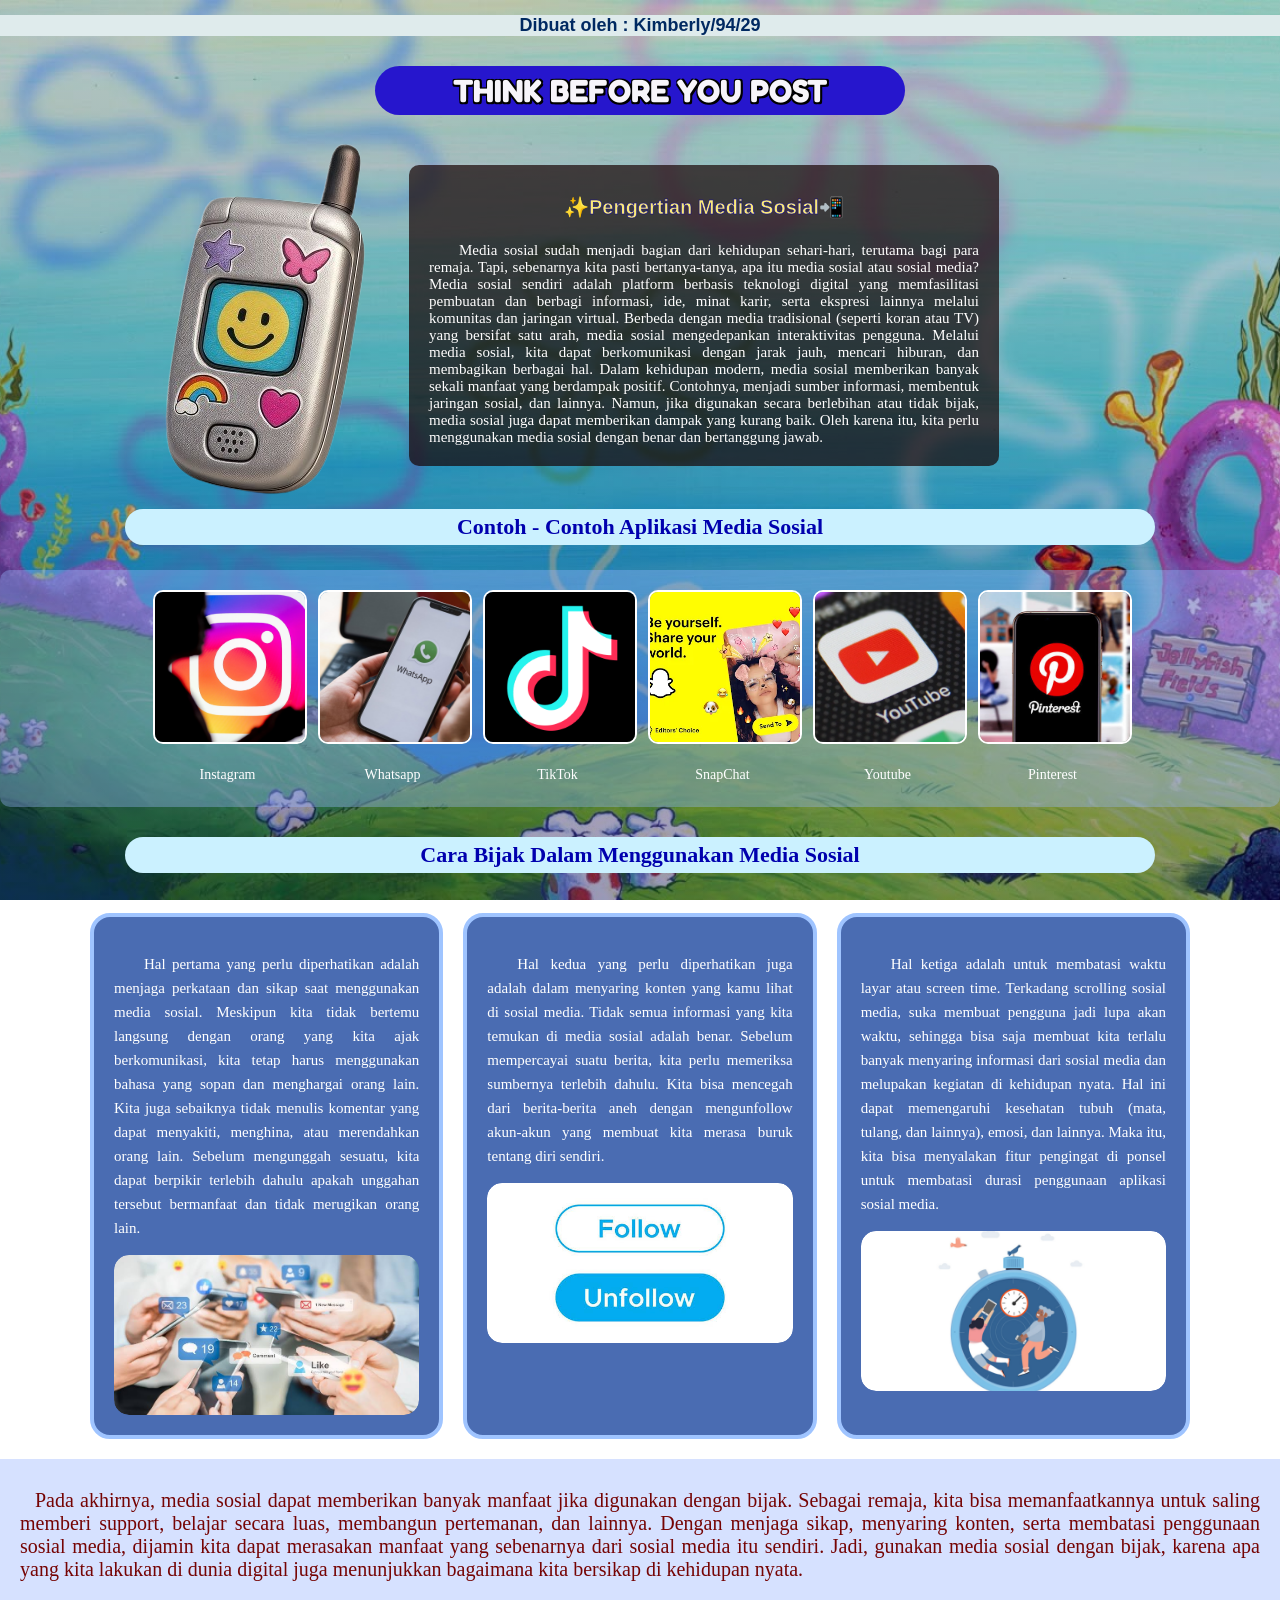
==== STS_94_29.html @ cf8dc60a "Add files via upload" ====
<!DOCTYPE html>
<html>

    <head>
        <title>THINK BEFORE YOU POST</title>
        <link rel="preconnect" href="https://fonts.googleapis.com">
        <link rel="preconnect" href="https://fonts.gstatic.com" crossorigin>
        <link href="https://fonts.googleapis.com/css2?family=Fredoka:wght@300..700&display=swap" rel="stylesheet">
        <link rel="stylesheet" href="STS_94_29.css">
    </head>

<body>
    <h2> Dibuat oleh : Kimberly/94/29 </h2>
    <h1>THINK BEFORE YOU POST</h1>
    <img src="phone-removebg-preview.png" class="HP" alt="HP">
    <div class="content">
        <h3>✨Pengertian Media Sosial📲</h3>
        <p>
            Media sosial sudah menjadi bagian dari kehidupan sehari-hari, terutama bagi para remaja. Tapi, sebenarnya kita pasti bertanya-tanya, apa itu media sosial atau sosial media? Media sosial sendiri adalah platform berbasis teknologi digital yang memfasilitasi pembuatan dan berbagi informasi, ide, minat karir, serta ekspresi lainnya melalui komunitas dan jaringan virtual. Berbeda dengan media tradisional (seperti koran atau TV) yang bersifat satu arah, media sosial mengedepankan interaktivitas pengguna. Melalui media sosial, kita dapat berkomunikasi dengan jarak jauh, mencari hiburan, dan membagikan berbagai hal. Dalam kehidupan modern, media sosial memberikan banyak sekali manfaat yang berdampak positif. Contohnya, menjadi sumber informasi, membentuk jaringan sosial, dan lainnya. Namun, jika digunakan secara berlebihan atau tidak bijak, media sosial juga dapat memberikan dampak yang kurang baik. Oleh karena itu, kita perlu menggunakan media sosial dengan benar dan bertanggung jawab.
        </p>
    </div>
    
    <div class="contoh">
    <h4>Contoh - Contoh Aplikasi Media Sosial</h4>
    </div>

    <div class="aplikasi">
    <div class="image-item">
      <img src="Insragram.webp" alt="Instagram">
      <p>Instagram</p>
    </div>

    <div class="image-item">
      <img src="whatsapp.jpg" alt="Whatsapp">
      <p>Whatsapp</p>
    </div>
    
    <div class="image-item">
      <img src="Tiktok.png" alt="TikTok">
      <p>TikTok</p>
    </div>
    
    <div class="image-item">
      <img src="SnapChat.webp" alt="SnapChat">
      <p>SnapChat</p>
    </div>

    <div class="image-item">
      <img src="Youtube.webp" alt="Youtube">
      <p>Youtube</p>
    </div>

    <div class="image-item">
      <img src="pinterest.jpg" alt="Pinterest">
      <p>Pinterest</p>
    </div>
</div> 

<h4>Cara Bijak Dalam Menggunakan Media Sosial</h4>

<div class="cara-bijak-menggunakan-sosmed">
  <div class="cara-bijak">
    <p>Hal pertama yang perlu diperhatikan adalah menjaga perkataan dan sikap saat menggunakan media sosial. Meskipun kita tidak bertemu langsung dengan orang yang kita ajak berkomunikasi, kita tetap harus menggunakan bahasa yang sopan dan menghargai orang lain. Kita juga sebaiknya tidak menulis komentar yang dapat menyakiti, menghina, atau merendahkan orang lain. Sebelum mengunggah sesuatu, kita dapat berpikir terlebih dahulu apakah unggahan tersebut bermanfaat dan tidak merugikan orang lain.</p>
    <div class="gambar">
      <img src="yeah.jpeg" alt="Sikap Utama" class="img-default">
      <img src="happy.jpg" alt="Sikap Hover" class="img-hover">
    </div>
  </div>

  <div class="cara-bijak">
    <p>Hal kedua yang perlu diperhatikan juga adalah dalam menyaring konten yang kamu lihat di sosial media. Tidak semua informasi yang kita temukan di media sosial adalah benar. Sebelum mempercayai suatu berita, kita perlu memeriksa sumbernya terlebih dahulu. Kita bisa mencegah dari berita-berita aneh dengan mengunfollow akun-akun yang membuat kita merasa buruk tentang diri sendiri.</p>
    <div class="gambar">
      <img src="ig.jpg" alt="Menyaring Utama" class="img-default">
      <img src="hoax.jpg" alt="Menyaring Hover" class="img-hover">
    </div>
  </div>

  <div class="cara-bijak">
    <p>Hal ketiga adalah untuk membatasi waktu layar atau screen time. Terkadang scrolling sosial media, suka membuat pengguna jadi lupa akan waktu, sehingga bisa saja membuat kita terlalu banyak menyaring informasi dari sosial media dan melupakan kegiatan di kehidupan nyata. Hal ini dapat memengaruhi kesehatan tubuh (mata, tulang, dan lainnya), emosi, dan lainnya. Maka itu, kita bisa menyalakan fitur pengingat di ponsel untuk membatasi durasi penggunaan aplikasi sosial media.</p>
    <div class="gambar">
      <img src="screen time.png" alt="Screen Time Utama" class="img-default">
      <img src="screen.webp" alt="Screen Time Hover" class="img-hover">
    </div>
  </div>
</div>

<div class="terakhir">
    <p>
      Pada akhirnya, media sosial dapat memberikan banyak manfaat jika digunakan dengan bijak. Sebagai remaja, kita bisa memanfaatkannya untuk saling memberi support, belajar secara luas, membangun pertemanan, dan lainnya. Dengan  menjaga sikap, menyaring konten, serta membatasi penggunaan sosial media, dijamin kita dapat merasakan manfaat yang sebenarnya dari sosial media itu sendiri. Jadi, gunakan media sosial dengan bijak, karena apa yang kita lakukan di dunia digital juga menunjukkan bagaimana kita bersikap di kehidupan nyata.
    </p>
</div>
---- STS_94_29.css ----
body{
    background-image:linear-gradient(rgba(251, 59, 63, 0.153), rgba(8, 0, 72, 0.4)), url("kelima.jpg");
    background-size: cover;
    background-position: center;
    background-repeat: no-repeat; 
    background-attachment: fixed;
    min-height: 100vh;
    margin :0
}
h2{
    font-family: sans-serif;
    background-color: hsl(185, 25%, 90%);
    color: rgb(0, 41, 97);
    text-align: center;
    font-size: 18px;
}
h1 {
    font-family:'Fredoka';
    background-color: rgb(38, 22, 205);
    color: hwb(270 96% 2%); 
    text-align: center;
    border-radius: 25px;
    margin: 30px auto;
    padding: 5px 15px;
    width: 500px;
    cursor: pointer;
    transition: 0.2s;
    text-shadow: 
    -1.5px -1.5px 0 black,  
     1.5px -1.5px 0 black,
    -1.5px  1.5px 0 black,
     1.5px  1.5px 0 black;
}
h1:hover {
    background-color: rgb(70, 49, 0);
    color:rgb(255, 246, 160);
    text-shadow: 
    -1.5px -1.5px 0 rgb(128, 86, 24),  
     1.5px -1.5px 0  rgb(128, 86, 24),
    -1.5px  1.5px 0 rgb(128, 86, 24),
     1.5px  1.5px 0 rgb(128, 86, 24);
    transform: scale(1.1);
}

.HP {
  position: relative;
  top: -70px;      
  margin-left: 15px;  
  z-index: 10;
  cursor :pointer;
  transition: all 0.3 ease;
}
.HP:hover {
  transform: scale(1.2);
    box-shadow: 0 5px 15px rgba(0,0,0,0,3);
  z-index: 99;
}

.content {         
  display: inline-block;
  vertical-align: top;
  margin-left: -110px;    
  margin-top: 20px;
  background-color: rgba(22, 1, 1, 0.687); 
  padding: 10px 20px;
  border-radius: 10px;
  width: 550px;          
}
.content h3 {
  font-size: 20px;
  font-weight: bold;
  color: #fae97a;
  margin-bottom: 10px;
  text-align: center;   
  font-family: 'Franklin Gothic Medium', 'Arial Narrow', Arial, sans-serif;
  -webkit-text-stroke: 0.5px rgb(8, 3, 158);
  margin-bottom: 23px;
}

.content p {
  text-indent: 30px;     
  text-align: justify;  
  font-size: 15px;
  margin-bottom: 10px;
  color: #fffefe;
}
.contoh {
    text-align: center;
    margin-top: 20px;
    position: relative;
    top: -160px;
}

.contoh h4 {
    color: rgb(0, 0, 174);
    background-color: #cbf1ff;
    border-radius: 25px;
    margin: 20px auto;
    padding: 5px 15px;
    width: 1000px;
    font-size: 22px;
    margin-bottom: 15px;
    cursor: pointer;
    transition: 0.2s;
  
}
h4:hover {
    background-color: rgb(70, 49, 0);
    color:rgb(255, 246, 160);
    text-shadow: 
    -1.5px -1.5px 0 rgb(128, 86, 24),  
     1.5px -1.5px 0  rgb(128, 86, 24),
    -1.5px  1.5px 0 rgb(128, 86, 24),
     1.5px  1.5px 0 rgb(128, 86, 24);
    transform: scale(1.1);
}

.aplikasi {
  display: flex;
  justify-content: center;
  gap: 15px;
  padding: 20px 10px 10px 10px;
  background-color: rgba(151, 182, 255, 0.372);
  border-radius: 10px;
  position: relative;
  top: -150px; 
}

.image-item {
  flex: 0 0 auto;
  width: 150px;
  text-align: center;
  color: #ffffff;
  font-size: 14px;
}

.image-item img {
  width: 100%;
  height: 150px;
  border-radius: 10px;
  border: 2px solid #ffffff;
  object-fit: cover;
  margin-bottom: 5px;
  transition: transform 0.3s ease;
}

.image-item img:hover {
  transform: translateY(-10px);
}

h4 {
    color: rgb(0, 0, 174);
    background-color: #cbf1ff;
    border-radius: 25px;
    padding: 5px 15px;
    width: 1000px;
    font-size: 22px;
    cursor: pointer;
    transition: 0.2s;
    text-align: center;
    position: relative;
    z-index: 10;
    margin-top: -120px; 
    margin-bottom: 20px;
    margin-left: auto;
    margin-right: auto;
}

h4:hover {
    background-color: rgb(70, 49, 0);
    color: rgb(255, 246, 160);
    text-shadow: 
      -1.5px -1.5px 0 rgb(128, 86, 24),  
       1.5px -1.5px 0 rgb(128, 86, 24),
      -1.5px  1.5px 0 rgb(128, 86, 24),
       1.5px  1.5px 0 rgb(128, 86, 24);
    transform: scale(1.03);
}

.cara-bijak-menggunakan-sosmed {
  display: flex;
  justify-content: center;
  gap: 20px;
  padding: 20px;
  max-width: 1100px;
  margin: 5px auto 0 auto;
}

.cara-bijak {
  flex: 1;
  background: rgba(2, 50, 147, 0.712);
  backdrop-filter: blur(8px);
  border-radius: 20px;
  padding: 20px;
  color: #ffffff;
  border: 4px solid #9fc4ff;
  box-shadow: 0 0 10px rgba(255, 255, 255, 0.5);
}

.cara-bijak p {
  font-size: 15px;
  line-height: 1.6;
  margin-bottom: 15px;
  text-indent: 30px;      
  text-align: justify;    
}

.gambar {
  position: relative;
  width: 100%;
  height: 160px;
  overflow: hidden;
  border-radius: 15px;
  cursor: pointer;
}

.gambar img {
  width: 100%;
  height: 100%;
  object-fit: cover;
  border-radius: 15px;
  transition: transform 0.3s ease, opacity 0.3s ease;
}

.gambar .img-hover {
  position: absolute;
  top: 0;
  left: 0;
  opacity: 0; 
}

.gambar:hover .img-default {
  opacity: 0; 
  transform: scale(1.05);
}

.gambar:hover .img-hover {
  opacity: 1; 
  transform: scale(1.05);
}

.terakhir {
  font-size: 20px;
  color: #750404;
  background-color: #d6e1ff;
  margin-bottom: 5px;
  text-indent: 15px; 
  text-align: justify;
  padding: 10px 20px; 
  max-width: 100%;       
  margin: 0 auto 20px;
  transition: transform 0.3s ease, box-shadow 0.3s ease, background-color 0.3s ease;
}

.terakhir:hover {
  transform: translateY(-5px); /* Kotak naik sedikit ke atas */
  background-color: #ffffff;   /* Ubah warna background jadi putih terang */
  box-shadow: 0 10px 25px rgba(0, 0, 0, 0.15); /* Efek bayangan lembut */
  cursor: pointer;
}
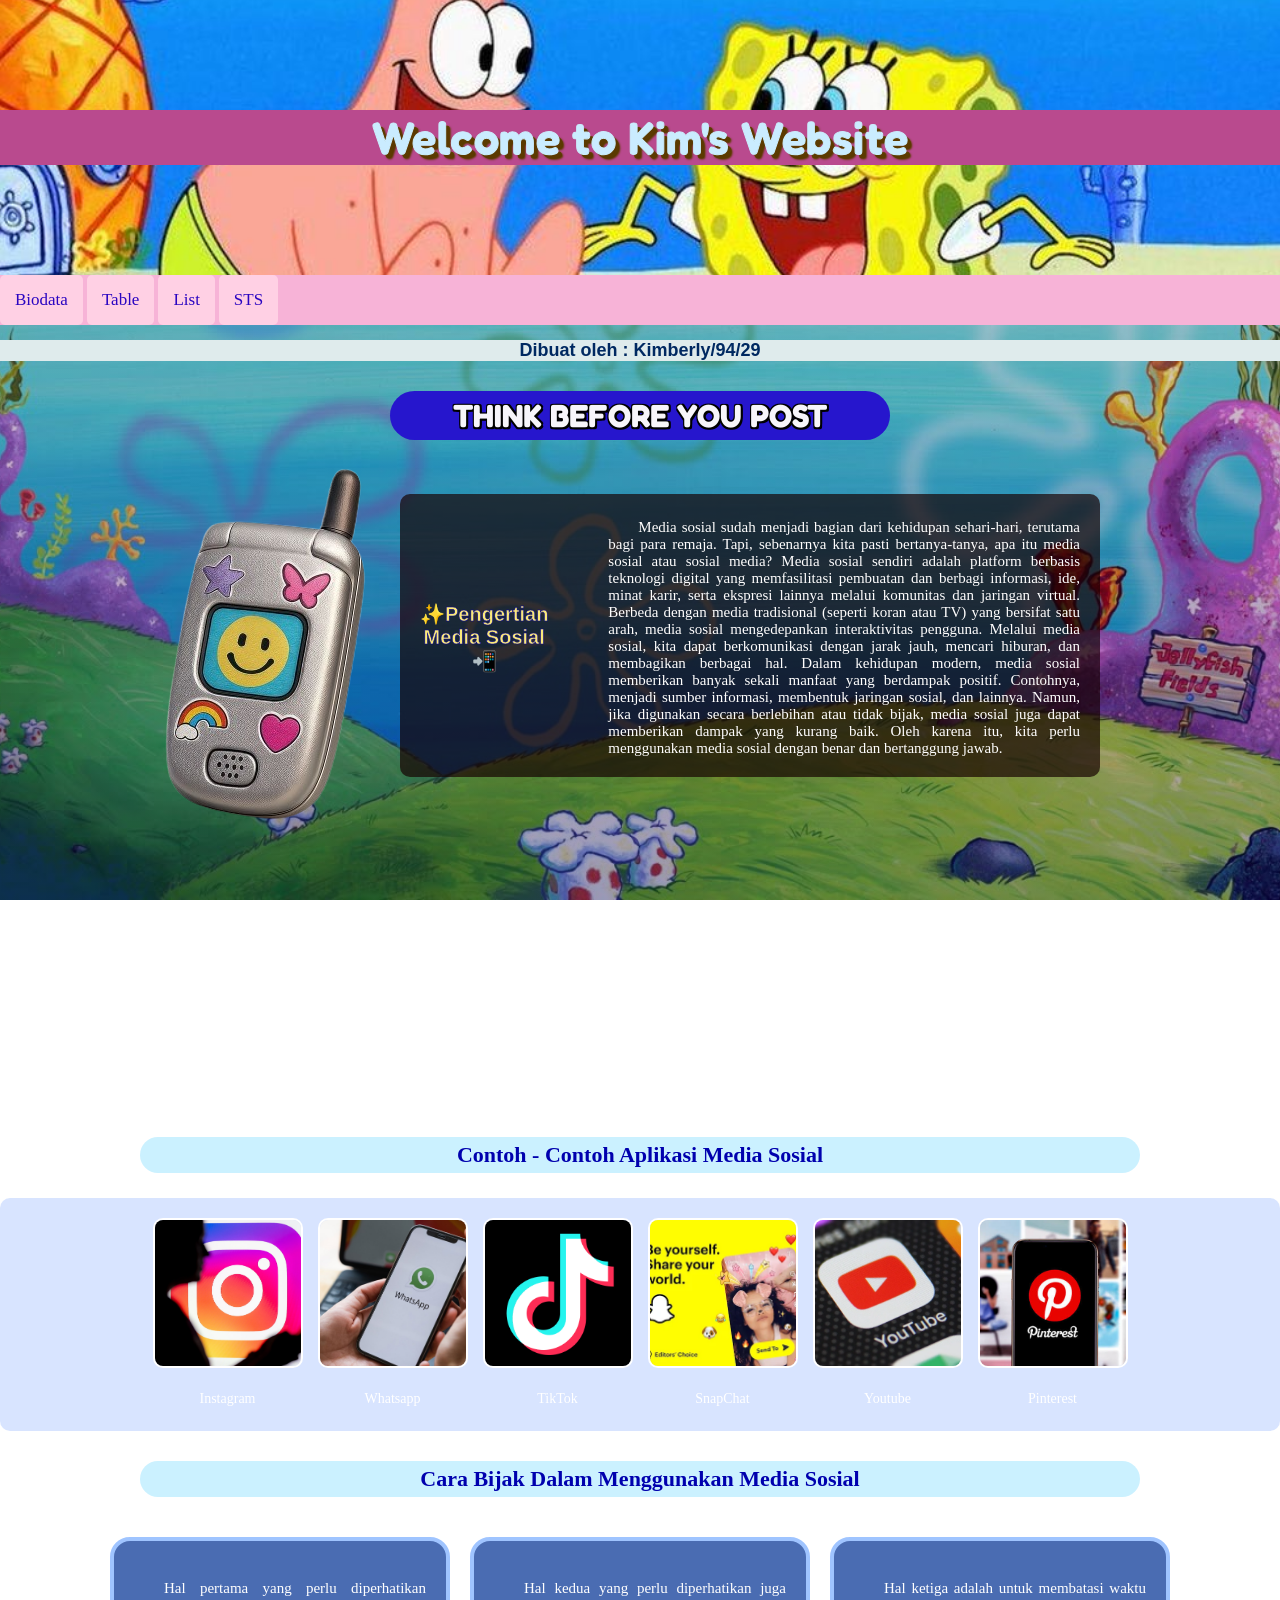
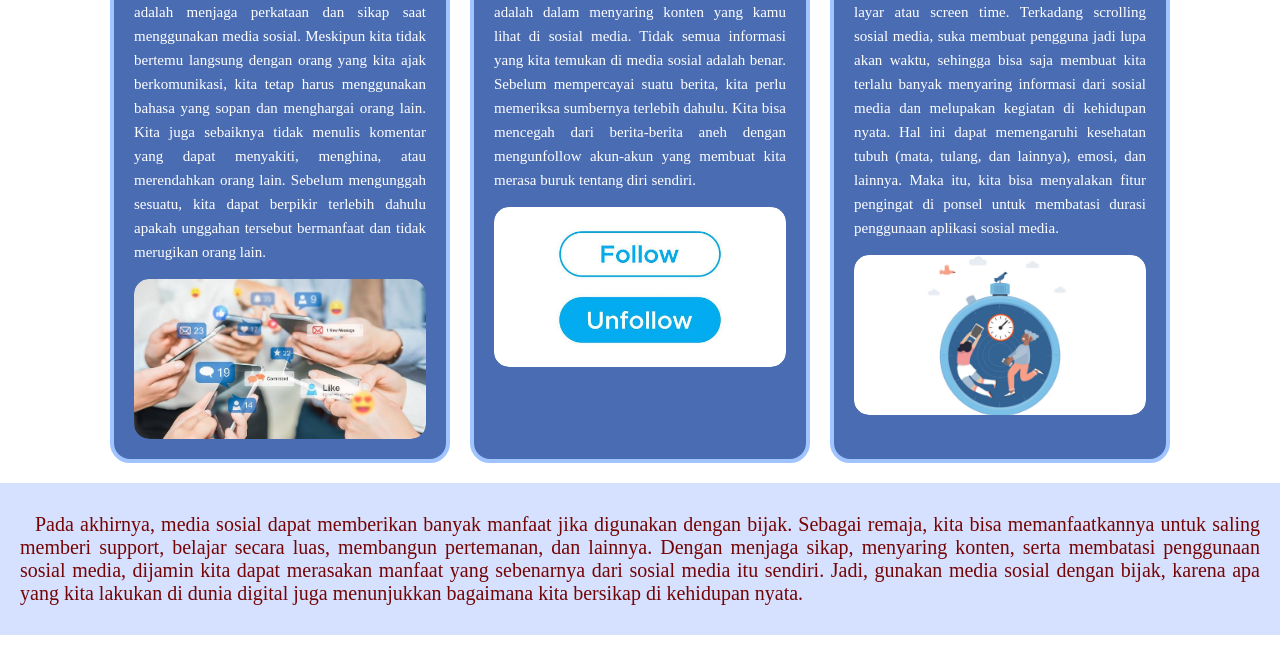
==== commit 8fc0923a: "Add files via upload" ====
--- a/STS_94_29.html
+++ b/STS_94_29.html
@@ -1,17 +1,30 @@
 <!DOCTYPE html>
 <html>
-
     <head>
-        <title>THINK BEFORE YOU POST</title>
+        <title>Layout HTML dan CSS</title>
         <link rel="preconnect" href="https://fonts.googleapis.com">
         <link rel="preconnect" href="https://fonts.gstatic.com" crossorigin>
-        <link href="https://fonts.googleapis.com/css2?family=Fredoka:wght@300..700&display=swap" rel="stylesheet">
+        <link href="https://fonts.googleapis.com/css2?family=Fredoka:wght@400;500;600;700&display=swap" rel="stylesheet">
+        <link rel="stylesheet" href="index.css">
+        <link rel="stylesheet" href="biodatastyle.css">
         <link rel="stylesheet" href="STS_94_29.css">
     </head>
-
+    <body>
+        <div class="header">
+                <h2>Welcome to Kim's Website</h2>
+        </div>
+            <div class="topnav">
+                <a href="index.html"> Biodata</a>
+                <a href="tablemerge.html"> Table</a>
+                <a href="list.html"> List</a>
+                <a href="STS_94_29.html"> STS</a>
+            </div>
+        <title>THINK BEFORE YOU POST</title>
+      
 <body>
     <h2> Dibuat oleh : Kimberly/94/29 </h2>
     <h1>THINK BEFORE YOU POST</h1>
+
     <img src="phone-removebg-preview.png" class="HP" alt="HP">
     <div class="content">
         <h3>✨Pengertian Media Sosial📲</h3>
--- a/index.css
+++ b/index.css
@@ -0,0 +1,58 @@
+*{
+    box-sizing: border-box;
+}
+body{
+    margin: 0;
+    padding: 0;
+}
+.header{
+   background-image: url('bob.jpg');
+   background-size: cover;
+   background-position: center;
+   background-repeat: no-repeat;
+   padding: 110px;
+   text-align: center;
+   color: aqua;
+   margin: 0%;
+}
+
+.header h2 {
+    font-family: 'Fredoka', sans-serif;
+    margin: 0 -110px;
+    font-weight: 600;
+    font-size: 45px;
+    background-color: rgb(185, 74, 142);
+    color: rgb(202, 236, 255);
+       -webkit-text-stroke: 1px rgb(203, 237, 252);
+    text-shadow:
+        5px 5px 2px #5b3a00,
+        4px 4px 0px #634000;
+    letter-spacing: 0.5px;
+}
+
+.topnav{
+    overflow: hidden;
+    background-color: rgb(247, 179, 215);
+    display: flex;
+    gap: 4px;
+    font-size: 17px;
+}
+.topnav a{
+    display: block;
+    color: rgb(42, 5, 193);
+    text-align: center;
+    padding: 15px 15px;
+    text-decoration: none;
+    background-color: #ffd0e4;
+    border-radius: 5px;
+    transition: 0.3s;
+}
+.topnav a:hover{
+    background-color: rgb(44, 94, 175);
+    color:  rgb(244, 237, 237);
+}
+.footer{
+    background-color: bisque;
+    padding: 10px;
+    text-align: center;
+}
--- a/biodatastyle.css
+++ b/biodatastyle.css
@@ -0,0 +1,245 @@
+body{
+    background-image: url("abcd.avif");
+    background-size: 100% 100%;
+    background-position: center;
+    background-repeat: no-repeat;
+    background-attachment: fixed;
+}
+h2{
+    background-color: hsl(34, 78%, 67%);
+    color: black;
+    text-align: center;
+}
+h1 {
+    background-color: rgb(24, 102, 151);
+    color: hwb(46 34% 0%); 
+    text-align: center;
+    border-radius: 25px;
+    margin: 30px auto;
+    padding: 5px 20px;
+    width: 280px;
+    cursor: pointer;
+    transition: 0.2s;
+}
+h1:hover {
+    text-shadow: 
+        2px 2px 0px white,
+        4px 8px rgba (171,0,34,0.35);
+    transform: translateY(-3px);
+
+}
+div.biodata{
+    margin: 30px auto;
+    width: 75%;
+    background-color: rgba(45, 45, 47, 0.833);
+    color: aliceblue;
+    padding: 40px;
+    border-radius: 15px;
+}
+div.content{ 
+    display: flex;
+    align-items: center;
+    justify-content: center;
+    gap: 60px;
+}
+div.foto{
+    position: relative;
+    width: 250px;
+    height: 350px;
+    overflow: hidden;
+    border-radius: 15px;
+    cursor: pointer; 
+    display: flex;
+    align-items: center;
+    justify-content: center;
+    border: 3px solid hsl(36, 98%, 68%);
+}
+div.foto img{
+    position: absolute;
+    width : 100%;
+    object-fit: cover;
+    object-position: center;
+    transition: transform 0.5s ease, opacity 0.5s ease;
+}
+.foto img.top{
+    opacity: 1;
+    z-index: 2;
+}
+.foto:hover img.top{
+    opacity: 0;
+    transform: scale(1.1);
+}
+.foto img.bottom{
+    opacity: 0;
+    z-index: 1;
+}
+.foto:hover img.bottom{
+    opacity:1 ;
+    transform: scale(1.1); 
+}
+.judul-makanan {
+    transition: 0.3s;
+    cursor:pointer;
+    border-radius: 25px;
+}
+.judul-makanan:hover {
+    color: rgb(24, 33, 196);
+    font-size: 30px;
+    text-shadow: 
+        2px 2px 0px white,
+        4px 8px rgba (171,0,34,0.35);
+    transform: translateY(-3px);
+    border-radius: 25px;
+}
+
+.makanan {
+    display:flex;
+    justify-content: space-around;
+    align-items: center;
+    gap: 30px;
+
+}
+.food-text {
+    display: flex;
+    flex-direction: column;
+    align-items: center;
+    transition: none;
+}
+.makanan img {
+    width: 150px;
+    height: 170px;
+    object-fit: cover;
+    cursor :pointer;
+    transition: all 0.4 ease;
+    outline: 3px solid rgb(255, 188, 95);
+}
+.makanan img:hover {
+    transform: scale(1.2);
+    box-shadow: 0 8px 20px rgba(0,0,0,0,3);
+}
+.food-text p {
+    margin-top: 10px;
+    font-size: 16px;
+    font-weight: bold;
+    color: rgb(221, 228, 109);
+    background-color: #3b72c3;
+    border-radius: 15px;
+    padding: 5px 20px;
+    white-space: nowrap;
+}
+
+.memories {
+    transition: 0.3s;
+    cursor:pointer;
+    border-radius: 25px;
+    background-color:hsl(37, 94%, 66%);
+    color: black;
+    text-align: center;
+    font-size: 24px;
+}
+.memories:hover {
+    color: rgb(24, 33, 196);
+    font-size: 30px;
+    text-shadow: 
+        2px 2px 0px white,
+        4px 8px rgba (171,0,34,0.35);
+    transform: translateY(-3px);
+    border-radius: 25px;
+}
+.memori {
+    display:flex;
+    justify-content: space-around;
+    align-items: center;
+    gap: 30px;
+}
+.text {
+    display: flex;
+    flex-direction: column;
+    align-items: center;
+    transition: none;
+}
+.memori img {
+    width: 150px;
+    height: 180px;
+    object-fit: cover;
+    cursor :pointer;
+    transition: all 0.4 ease;
+    outline: 2px solid hsl(27, 100%, 78%);
+}
+.memori img:hover {
+    transform: scale(1.2);
+    box-shadow: 0 8px 20px rgba(0,0,0,0,3);
+}
+.text p {
+    margin-top: 10px;
+    font-size: 16px;
+    font-weight: bold;
+    color: lab(96.06% -10.1 45.15);
+    background-color: #ff73c5;
+    border-radius: 15px;
+    padding: 5px 20px;
+    white-space: nowrap;
+}
+
+.hobi {
+    transition: 0.3s;
+    cursor:pointer;
+    border-radius: 25px;
+    background-color:hsl(36, 86%, 63%);
+    color: black;
+    text-align: center;
+    font-size: 24px;
+}
+.hobi:hover {
+    color: rgb(24, 33, 196);
+    font-size: 30px;
+    text-shadow: 
+        2px 2px 0px white,
+        4px 8px rgba (171,0,34,0.35);
+    transform: translateY(-3px);
+    border-radius: 25px;
+}
+.Hobies {
+    display:flex;
+    justify-content: space-around;
+    align-items: center;
+    gap: 30px;
+}
+.tulisan {
+    display: flex;
+    flex-direction: column;
+    align-items: center;
+    transition: none;
+}
+.Hobies img {
+    width: 150px;
+    height: 180px;
+    object-fit: cover;
+    cursor :pointer;
+    transition: all 0.4 ease;
+    outline: 2px solid hsl(27, 100%, 78%);
+}
+.Hobies img:hover {
+    transform: scale(1.2);
+    box-shadow: 0 8px 20px rgba(0,0,0,0,3);
+}
+.tulisan p {
+    margin-top: 10px;
+    font-size: 16px;
+    font-weight: bold;
+    color: lab(86.35% -0.99 46.43);
+    background-color: #398544;
+    border-radius: 15px;
+    padding: 5px 20px;
+    white-space: nowrap;
+}
+.the-end {
+    background-color: hsl(48, 95%, 77%);
+    text-align: center;
+    font-size: 25px;
+    color: rgb(0, 0, 0);
+}
+.the-end:hover{
+    transform: scale(1.2);
+    box-shadow: 0 8px 20px rgba(0,0,0,0,3);
+}
--- a/STS_94_29.css
+++ b/STS_94_29.css
@@ -56,34 +56,36 @@
   z-index: 99;
 }
 
-.content {         
-  display: inline-block;
-  vertical-align: top;
-  margin-left: -110px;    
+.content { 
+  display: block;
+  margin-left: 400px;
   margin-top: 20px;
   background-color: rgba(22, 1, 1, 0.687); 
   padding: 10px 20px;
   border-radius: 10px;
-  width: 550px;          
+  width: 700px;
+  position: relative;
+  top: -500px; 
 }
 .content h3 {
+  display: block;
   font-size: 20px;
   font-weight: bold;
   color: #fae97a;
-  margin-bottom: 10px;
-  text-align: center;   
+  margin-bottom: 15px; 
+  text-align: center;
   font-family: 'Franklin Gothic Medium', 'Arial Narrow', Arial, sans-serif;
   -webkit-text-stroke: 0.5px rgb(8, 3, 158);
-  margin-bottom: 23px;
 }
 
 .content p {
-  text-indent: 30px;     
-  text-align: justify;  
+  text-indent: 30px;
+  text-align: justify;
   font-size: 15px;
   margin-bottom: 10px;
   color: #fffefe;
 }
+
 .contoh {
     text-align: center;
     margin-top: 20px;
@@ -253,8 +255,8 @@
 }
 
 .terakhir:hover {
-  transform: translateY(-5px); /* Kotak naik sedikit ke atas */
-  background-color: #ffffff;   /* Ubah warna background jadi putih terang */
-  box-shadow: 0 10px 25px rgba(0, 0, 0, 0.15); /* Efek bayangan lembut */
+  transform: translateY(-5px);
+  background-color: #ffffff;  
+  box-shadow: 0 10px 25px rgba(0, 0, 0, 0.15); 
   cursor: pointer;
 }
